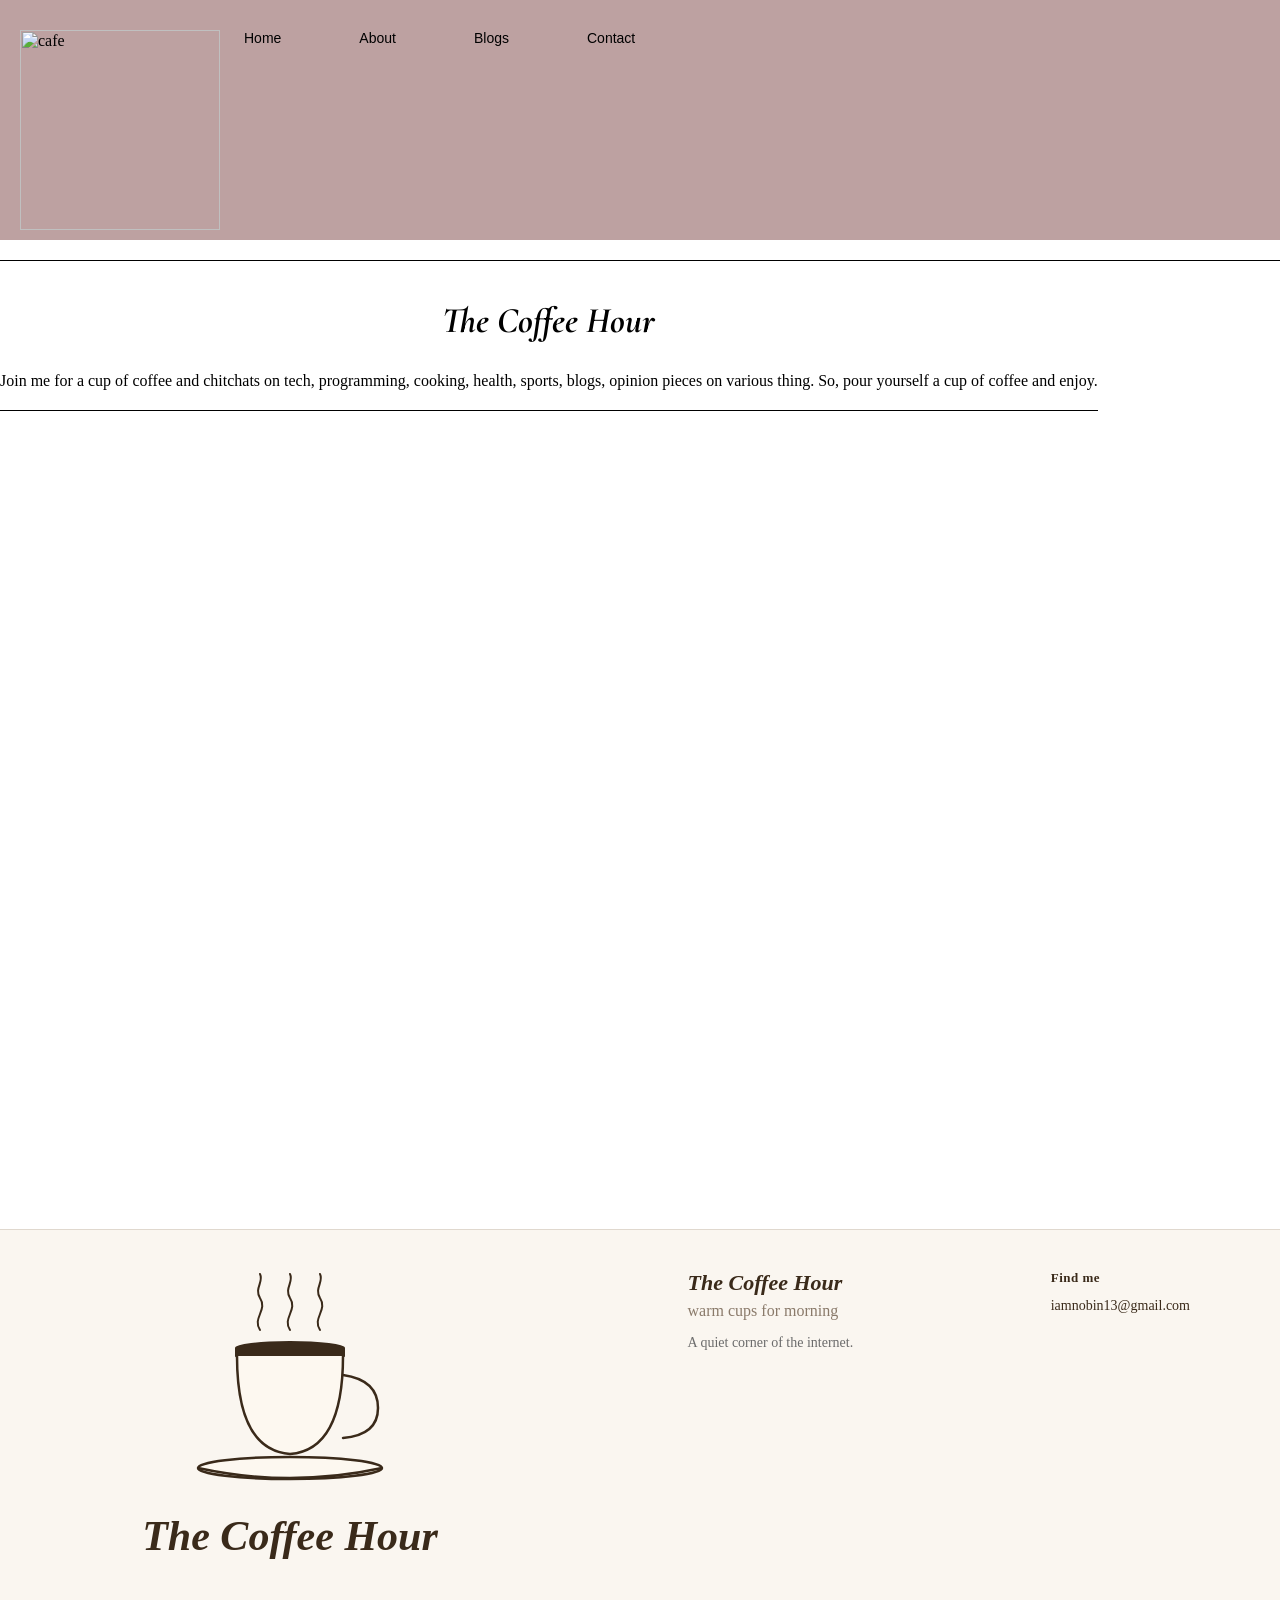
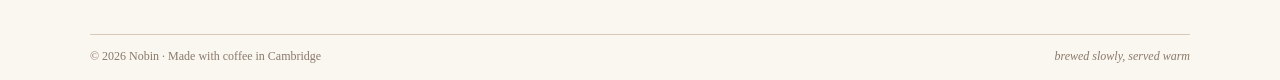
==== index.html @ 22c7fd55 "update" ====
<html>
    <head>
        <meta charset="UTF-8 "> 
        <meta name="viewport" content="width=device-width, initial-scale=1.0">
        <title>The Coffee Hour</title> 
        <link rel ="stylesheet" href="styles.css">
        <meta name="description" content="Personal website of Nobin - a programmer writing about tech, programming, and travelling." />
        <meta name="keywords" content=" programming, technology, travel, Cambridge web development" />
        <link rel="stylesheet" href="styles.css">
        <link rel="preconnect" href="https://fonts.googleapis.com">
        <link rel="preconnect" href="https://fonts.gstatic.com" crossorigin>
        <link href="https://fonts.googleapis.com/css2?family=Cormorant+Garamond:ital,wght@0,400;0,600;1,400;1,700;1,900;1&display=swap" rel="stylesheet"> 
    </head>
   


    <body> 
        <header> 
            <nav class = 'navbar'>            
                <img src = "Logo1.svg" alt="cafe" class="logo">
                <ul>
                    <li><a href="#">Home</a></li>
                    <li><a href="#">About</a></li>
                    <li><a href="#">Blogs</a></li>
                    <li><a href="#">Contact</a></li>
                </ul>
            </nav>
            <div class = 'burger' onclick = "toggleMenu()">☰</div>      

        </header> 
         <hr>

        <main> 
            <section > 
                <div class ='flowers'> 
                <h1 class = 'title'>The Coffee Hour</h1>
                </div>
            

            <div class = 'content'>
            <p> Join me for a cup of coffee and chitchats on tech, programming, cooking, health, sports, blogs, opinion pieces on various thing. So, pour yourself a cup of coffee and enjoy. </p>                   
            </div>
            <hr>
            </section>
        </main> 

       <footer class="site-footer">
        <div class="footer-content">
          <img src="logo1.svg" alt="cafe" class="footer-logo">
        <div class="footer-brand">
        <p class="footer-name">The Coffee Hour</p>
        <p class="footer-tagline">warm cups for morning</p>
        <p class="footer-blurb">A quiet corner of the internet.</p>
        </div>

      <div class="footer-contact">
      <p class="footer-heading">Find me</p>
      <a href="mailto:iamnobin13@gmail.com">iamnobin13@gmail.com</a>
     </div>
     </div>

    <div class="footer-bottom">
    <span>&copy; 2026 Nobin · Made with coffee in Cambridge</span>
    <span class="footer-bottom-right">brewed slowly, served warm</span>
    </div>
    </footer>
    </body>

 </html>
---- styles.css ----
header{
    display: flex;
    justify-content: space-between;
    align-items: center;
    padding: 30px 20px 10px;
    background-color: rgb(189, 161, 161);


}

*{
    box-sizing: border-box;
}

hr {
    margin-top: 20px;
    border: none;
    border-top: 1px solid rgb(0, 0, 0);
    width: 100%;
    display:block
}

html, body{
    background-color: hsl(0, 0%, 100%);
    margin: 0;
    padding: 0;  
}

.flowers{
  font-family: 'Cormorant Garamond', serif;
  font-size: 24px;
  font-style: italic;
  text-align: center;
  font-weight: bold;
}




.content {
    text-align:center;
    font-family: 'Caveat', cursive;
    font-weight: 500;
}


.navbar {
    display:flex;
    justify-content: space-between;
}

.navbar ul {
    display: flex;
    list-style: none;
    gap: 30px;
    padding: 0;
    margin: 0;
    font-size: 14px;
    font-family: Georgia, sans-serif, 'Times New Roman', serif;
    text-decoration: none;
    
   
   
}

.navbar a:hover{
    background-color: rgb(0, 0, 0);
}

.navbar ul a {
    text-decoration: none;
    color: rgb(0, 0, 0);
    padding: 11px 24px;

}

.burger {
    display: none;
    cursor: pointer;
    font-size: 22px;

}
main {
  display: flex;
  min-height: 100vh;
}




.logo{
  width: 200px;  
  height: auto;
  flex-shrink: 0;
}

.site-footer {
  background-color: #faf6f0;
  border-top: 1px solid #e0d8ce;
  padding: 40px 40px 16px;
  font-family: Georgia, serif;
  color: #3a2a1a;
  margin-top: 60px;
}

.footer-content {
  display: flex;
  justify-content: space-between;
  flex-wrap: wrap;
  gap: 40px;
  max-width: 1100px;
  margin: 0 auto 24px;
}

.footer-brand {
  max-width: 360px;
}

.footer-name {
  font-size: 22px;
  font-style: italic;
  font-weight: bold;
  margin: 0 0 6px;
}

.footer-tagline {
  font-family: 'Caveat', cursive;
  font-size: 16px;
  color: #8a7a6a;
  margin: 0 0 12px;
}

.footer-blurb {
  font-size: 14px;
  line-height: 1.6;
  color: #6b6b6b;
  margin: 0;
}

.footer-contact .footer-heading {
  font-size: 13px;
  font-weight: bold;
  letter-spacing: 0.5px;
  margin: 0 0 12px;
}

.footer-contact a {
  color: #3a2a1a;
  text-decoration: none;
  font-size: 14px;
}

.footer-contact a:hover {
  text-decoration: underline;
}

.footer-bottom {
  max-width: 1100px;
  margin: 0 auto;
  border-top: 1px solid #d8c8b8;
  padding-top: 14px;
  display: flex;
  justify-content: space-between;
  align-items: center;
  font-size: 12px;
  color: #8a7a6a;
}

.footer-bottom-right {
  font-style: italic;
}

@media (max-width: 600px) {
  .footer-bottom {
    flex-direction: column;
    gap: 6px;
    text-align: center;
  }

  .footer-logo{
    width:50px;
  }
}
---- styles.css ----
header{
    display: flex;
    justify-content: space-between;
    align-items: center;
    padding: 30px 20px 10px;
    background-color: rgb(189, 161, 161);


}

*{
    box-sizing: border-box;
}

hr {
    margin-top: 20px;
    border: none;
    border-top: 1px solid rgb(0, 0, 0);
    width: 100%;
    display:block
}

html, body{
    background-color: hsl(0, 0%, 100%);
    margin: 0;
    padding: 0;  
}

.flowers{
  font-family: 'Cormorant Garamond', serif;
  font-size: 24px;
  font-style: italic;
  text-align: center;
  font-weight: bold;
}




.content {
    text-align:center;
    font-family: 'Caveat', cursive;
    font-weight: 500;
}


.navbar {
    display:flex;
    justify-content: space-between;
}

.navbar ul {
    display: flex;
    list-style: none;
    gap: 30px;
    padding: 0;
    margin: 0;
    font-size: 14px;
    font-family: Georgia, sans-serif, 'Times New Roman', serif;
    text-decoration: none;
    
   
   
}

.navbar a:hover{
    background-color: rgb(0, 0, 0);
}

.navbar ul a {
    text-decoration: none;
    color: rgb(0, 0, 0);
    padding: 11px 24px;

}

.burger {
    display: none;
    cursor: pointer;
    font-size: 22px;

}
main {
  display: flex;
  min-height: 100vh;
}




.logo{
  width: 200px;  
  height: auto;
  flex-shrink: 0;
}

.site-footer {
  background-color: #faf6f0;
  border-top: 1px solid #e0d8ce;
  padding: 40px 40px 16px;
  font-family: Georgia, serif;
  color: #3a2a1a;
  margin-top: 60px;
}

.footer-content {
  display: flex;
  justify-content: space-between;
  flex-wrap: wrap;
  gap: 40px;
  max-width: 1100px;
  margin: 0 auto 24px;
}

.footer-brand {
  max-width: 360px;
}

.footer-name {
  font-size: 22px;
  font-style: italic;
  font-weight: bold;
  margin: 0 0 6px;
}

.footer-tagline {
  font-family: 'Caveat', cursive;
  font-size: 16px;
  color: #8a7a6a;
  margin: 0 0 12px;
}

.footer-blurb {
  font-size: 14px;
  line-height: 1.6;
  color: #6b6b6b;
  margin: 0;
}

.footer-contact .footer-heading {
  font-size: 13px;
  font-weight: bold;
  letter-spacing: 0.5px;
  margin: 0 0 12px;
}

.footer-contact a {
  color: #3a2a1a;
  text-decoration: none;
  font-size: 14px;
}

.footer-contact a:hover {
  text-decoration: underline;
}

.footer-bottom {
  max-width: 1100px;
  margin: 0 auto;
  border-top: 1px solid #d8c8b8;
  padding-top: 14px;
  display: flex;
  justify-content: space-between;
  align-items: center;
  font-size: 12px;
  color: #8a7a6a;
}

.footer-bottom-right {
  font-style: italic;
}

@media (max-width: 600px) {
  .footer-bottom {
    flex-direction: column;
    gap: 6px;
    text-align: center;
  }

  .footer-logo{
    width:50px;
  }
}
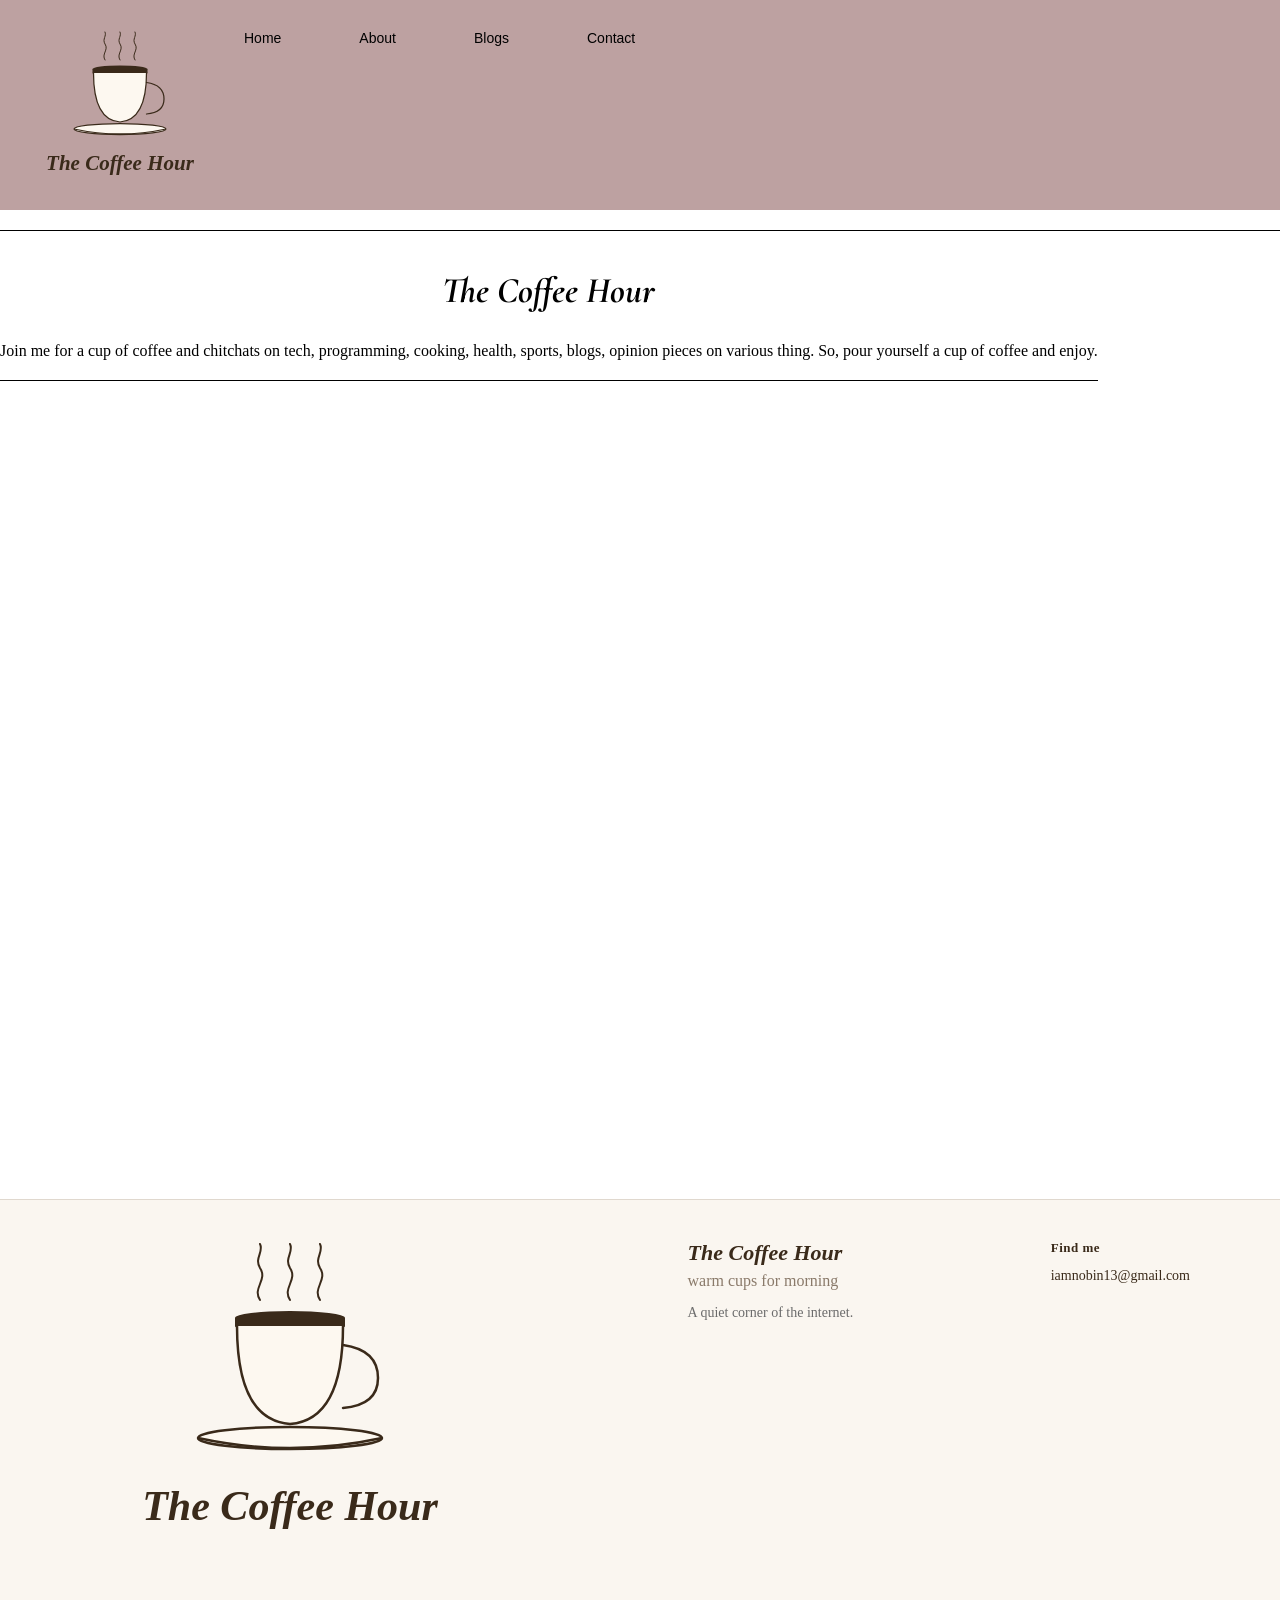
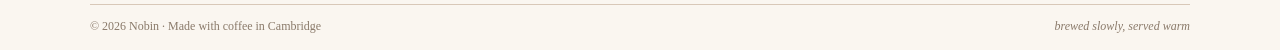
==== commit 644bf715: "update" ====
--- a/index.html
+++ b/index.html
@@ -17,7 +17,7 @@
     <body> 
         <header> 
             <nav class = 'navbar'>            
-                <img src = "Logo1.svg" alt="cafe" class="logo">
+                <img src = "logo1.svg" alt="cafe" class="logo">
                 <ul>
                     <li><a href="#">Home</a></li>
                     <li><a href="#">About</a></li>
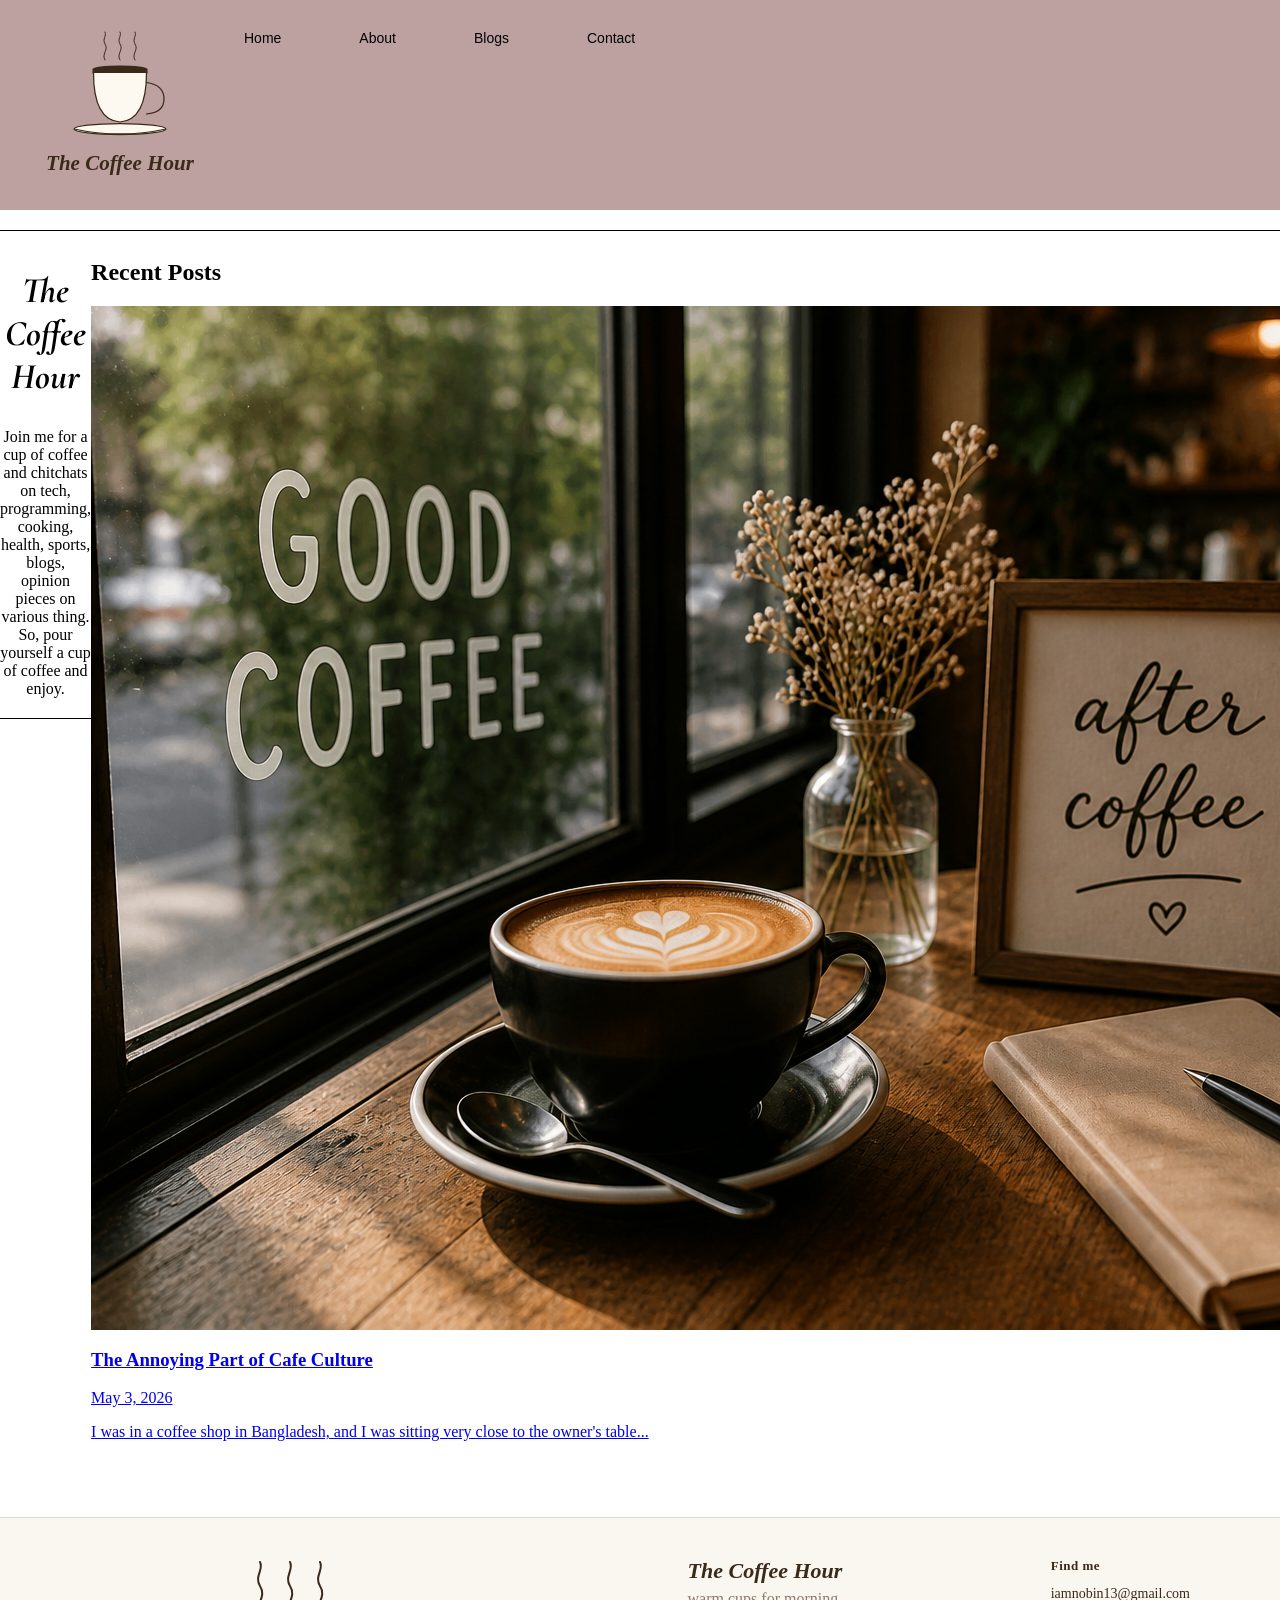
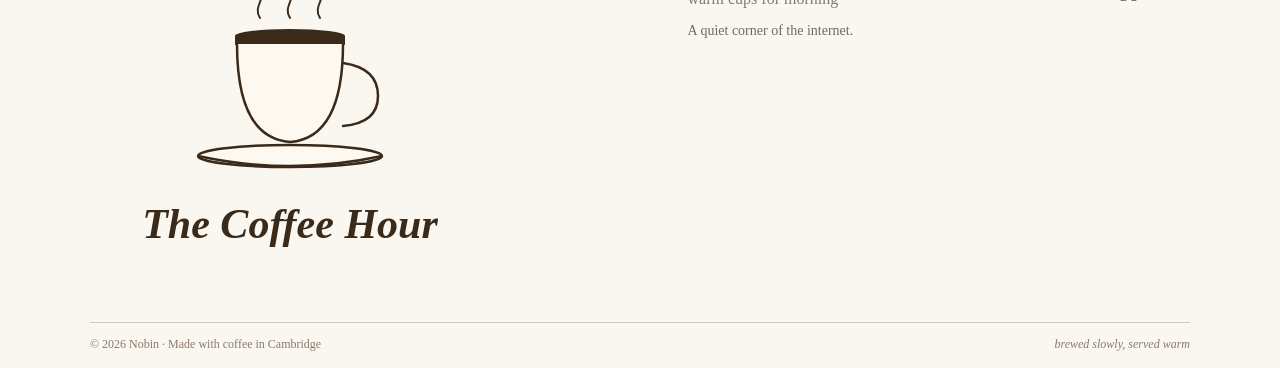
==== commit 32e2a5bf: "update" ====
--- a/index.html
+++ b/index.html
@@ -4,7 +4,8 @@
         <meta name="viewport" content="width=device-width, initial-scale=1.0">
         <title>The Coffee Hour</title> 
         <link rel ="stylesheet" href="styles.css">
-        <meta name="description" content="Personal website of Nobin - a programmer writing about tech, programming, and travelling." />
+        <link rel = "stylesheet" href="blog.css">
+        <meta name="description" content="Personal website of Nobin - a programmer writing about tech, programming, and travelling."/>
         <meta name="keywords" content=" programming, technology, travel, Cambridge web development" />
         <link rel="stylesheet" href="styles.css">
         <link rel="preconnect" href="https://fonts.googleapis.com">
@@ -14,14 +15,14 @@
    
 
 
-    <body> 
+    <body class = "homepage"> 
         <header> 
             <nav class = 'navbar'>            
                 <img src = "logo1.svg" alt="cafe" class="logo">
                 <ul>
-                    <li><a href="#">Home</a></li>
+                    <li><a href="index.html">Home</a></li>
                     <li><a href="#">About</a></li>
-                    <li><a href="#">Blogs</a></li>
+                    <li><a href="Blog1.html">Blogs</a></li>
                     <li><a href="#">Contact</a></li>
                 </ul>
             </nav>
@@ -42,7 +43,18 @@
             </div>
             <hr>
             </section>
-        </main> 
+            <section class="recent-posts">
+      <h2>Recent Posts</h2>
+
+      <a href="cafe-culture.html" class="blog-card">
+        <img src="image1.PNG" alt="" class="card-image">
+        <div class="card-text">
+          <h3>The Annoying Part of Cafe Culture</h3>
+          <p class="card-date">May 3, 2026</p>
+          <p class="card-excerpt">I was in a coffee shop in Bangladesh, and I was sitting very close to the owner's table...</p>
+        </div>
+    </a>
+    </main> 
 
        <footer class="site-footer">
         <div class="footer-content">
--- a/styles.css
+++ b/styles.css
@@ -180,4 +180,122 @@
   .footer-logo{
     width:50px;
   }
+}
+
+.page-home .recent-posts {
+  max-width: 800px;
+  margin: 40px auto;
+  padding: 0 20px;
+}
+
+.page-home .recent-posts h2 {
+  font-family: Georgia, serif;
+  font-size: 1.6rem;
+  margin-bottom: 24px;
+  color: #3a2a1a;
+}
+
+.page-home .blog-card {
+  display: flex;
+  gap: 20px;
+  text-decoration: none;
+  color: inherit;
+  padding: 15px;
+  border-radius: 8px;
+  transition: background-color 0.2s;
+  margin-bottom: 20px;
+}
+
+.page-home .blog-card:hover {
+  background-color: #faf6f0;
+}
+
+.page-home .card-image {
+  width: 220px;
+  height: 150px;
+  object-fit: cover;
+  border-radius: 6px;
+  flex-shrink: 0;
+}
+
+.page-home .card-text h3 {
+  margin: 0 0 8px 0;
+  font-family: Georgia, serif;
+  font-size: 1.25rem;
+  color: #3a2a1a;
+}
+
+.page-home .card-date {
+  font-size: 0.85rem;
+  color: #888;
+  margin: 0 0 10px 0;
+}
+
+.page-home .card-excerpt {
+  margin: 0;
+  line-height: 1.5;
+  color: #444;
+  font-size: 0.95rem;
+}
+
+@media (max-width: 600px) {
+  .page-home .blog-card {
+    flex-direction: column;
+  }
+  .page-home .card-image {
+    width: 100%;
+    height: 200px;
+  }
+}
+
+.page-post .post {
+  max-width: 720px;
+  margin: 40px auto;
+  padding: 0 20px;
+}
+
+.page-post .post-title {
+  font-family: Georgia, serif;
+  font-size: 2.2rem;
+  font-style: italic;
+  margin-bottom: 8px;
+  color: #3a2a1a;
+  line-height: 1.2;
+}
+
+.page-post .post-date {
+  color: #8a7a6a;
+  font-size: 0.9rem;
+  margin-bottom: 24px;
+  font-family: 'Caveat', cursive;
+}
+
+.page-post .post-cover {
+  width: 100%;
+  height: 360px;
+  object-fit: cover;
+  border-radius: 8px;
+  margin: 0 0 32px 0;
+}
+
+.page-post .post p {
+  font-family: Georgia, serif;
+  line-height: 1.75;
+  font-size: 1.1rem;
+  color: #2a2a2a;
+  margin-bottom: 1.3em;
+}
+
+.page-post .post h2 {
+  font-family: Georgia, serif;
+  font-size: 1.5rem;
+  margin-top: 2em;
+  margin-bottom: 0.6em;
+  color: #3a2a1a;
+}
+
+.page-post .post-todo {
+  color: #888;
+  text-align: center;
+  margin-top: 2em;
 }
--- a/styles.css
+++ b/styles.css
@@ -180,4 +180,122 @@
   .footer-logo{
     width:50px;
   }
+}
+
+.page-home .recent-posts {
+  max-width: 800px;
+  margin: 40px auto;
+  padding: 0 20px;
+}
+
+.page-home .recent-posts h2 {
+  font-family: Georgia, serif;
+  font-size: 1.6rem;
+  margin-bottom: 24px;
+  color: #3a2a1a;
+}
+
+.page-home .blog-card {
+  display: flex;
+  gap: 20px;
+  text-decoration: none;
+  color: inherit;
+  padding: 15px;
+  border-radius: 8px;
+  transition: background-color 0.2s;
+  margin-bottom: 20px;
+}
+
+.page-home .blog-card:hover {
+  background-color: #faf6f0;
+}
+
+.page-home .card-image {
+  width: 220px;
+  height: 150px;
+  object-fit: cover;
+  border-radius: 6px;
+  flex-shrink: 0;
+}
+
+.page-home .card-text h3 {
+  margin: 0 0 8px 0;
+  font-family: Georgia, serif;
+  font-size: 1.25rem;
+  color: #3a2a1a;
+}
+
+.page-home .card-date {
+  font-size: 0.85rem;
+  color: #888;
+  margin: 0 0 10px 0;
+}
+
+.page-home .card-excerpt {
+  margin: 0;
+  line-height: 1.5;
+  color: #444;
+  font-size: 0.95rem;
+}
+
+@media (max-width: 600px) {
+  .page-home .blog-card {
+    flex-direction: column;
+  }
+  .page-home .card-image {
+    width: 100%;
+    height: 200px;
+  }
+}
+
+.page-post .post {
+  max-width: 720px;
+  margin: 40px auto;
+  padding: 0 20px;
+}
+
+.page-post .post-title {
+  font-family: Georgia, serif;
+  font-size: 2.2rem;
+  font-style: italic;
+  margin-bottom: 8px;
+  color: #3a2a1a;
+  line-height: 1.2;
+}
+
+.page-post .post-date {
+  color: #8a7a6a;
+  font-size: 0.9rem;
+  margin-bottom: 24px;
+  font-family: 'Caveat', cursive;
+}
+
+.page-post .post-cover {
+  width: 100%;
+  height: 360px;
+  object-fit: cover;
+  border-radius: 8px;
+  margin: 0 0 32px 0;
+}
+
+.page-post .post p {
+  font-family: Georgia, serif;
+  line-height: 1.75;
+  font-size: 1.1rem;
+  color: #2a2a2a;
+  margin-bottom: 1.3em;
+}
+
+.page-post .post h2 {
+  font-family: Georgia, serif;
+  font-size: 1.5rem;
+  margin-top: 2em;
+  margin-bottom: 0.6em;
+  color: #3a2a1a;
+}
+
+.page-post .post-todo {
+  color: #888;
+  text-align: center;
+  margin-top: 2em;
 }
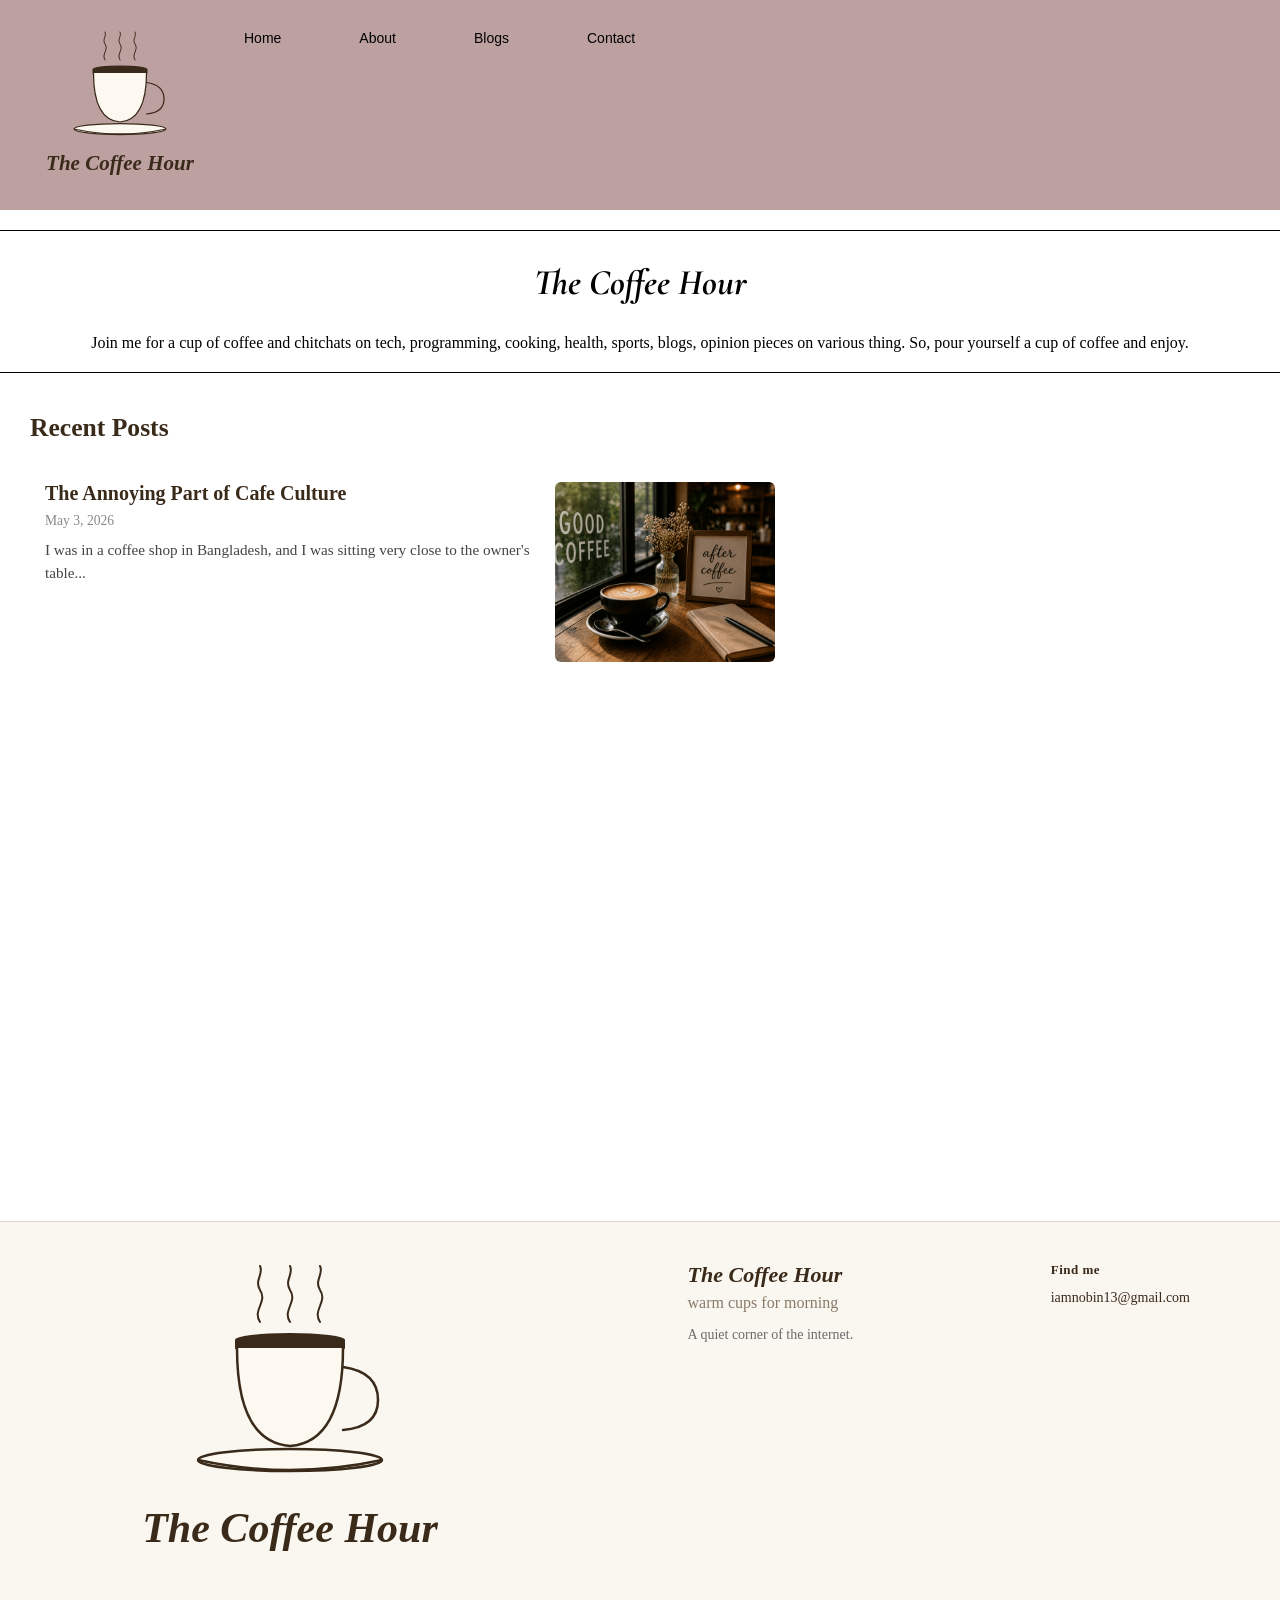
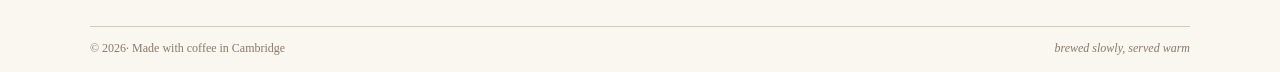
==== commit 1f683c20: "update" ====
--- a/index.html
+++ b/index.html
@@ -15,7 +15,7 @@
    
 
 
-    <body class = "homepage"> 
+    <body class = "page-home"> 
         <header> 
             <nav class = 'navbar'>            
                 <img src = "logo1.svg" alt="cafe" class="logo">
@@ -30,7 +30,7 @@
 
         </header> 
          <hr>
-
+ 
         <main> 
             <section > 
                 <div class ='flowers'> 
@@ -49,7 +49,7 @@
       <a href="cafe-culture.html" class="blog-card">
         <img src="image1.PNG" alt="" class="card-image">
         <div class="card-text">
-          <h3>The Annoying Part of Cafe Culture</h3>
+          <h3>The Annoying Part of Cafe Culture</h3> 
           <p class="card-date">May 3, 2026</p>
           <p class="card-excerpt">I was in a coffee shop in Bangladesh, and I was sitting very close to the owner's table...</p>
         </div>
@@ -72,7 +72,7 @@
      </div>
 
     <div class="footer-bottom">
-    <span>&copy; 2026 Nobin · Made with coffee in Cambridge</span>
+    <span>&copy; 2026· Made with coffee in Cambridge</span>
     <span class="footer-bottom-right">brewed slowly, served warm</span>
     </div>
     </footer>
--- a/styles.css
+++ b/styles.css
@@ -8,7 +8,7 @@
 
 }
 
-*{
+*{ 
     box-sizing: border-box;
 }
 
@@ -81,7 +81,7 @@
 
 }
 main {
-  display: flex;
+
   min-height: 100vh;
 }
 
@@ -178,13 +178,16 @@
   }
 
   .footer-logo{
-    width:50px;
+    width:40px;
   }
 }
 
 .page-home .recent-posts {
   max-width: 800px;
-  margin: 40px auto;
+  margin-top: 40px;
+  margin-bottom: 40px;
+  margin-left: 10px;
+  margin-right: auto;
   padding: 0 20px;
 }
 
@@ -196,6 +199,7 @@
 }
 
 .page-home .blog-card {
+  flex-direction: row-reverse;
   display: flex;
   gap: 20px;
   text-decoration: none;
@@ -203,8 +207,8 @@
   padding: 15px;
   border-radius: 8px;
   transition: background-color 0.2s;
-  margin-bottom: 20px;
-}
+  margin-bottom: 20px; 
+} 
 
 .page-home .blog-card:hover {
   background-color: #faf6f0;
@@ -212,7 +216,7 @@
 
 .page-home .card-image {
   width: 220px;
-  height: 150px;
+  height: 180px;
   object-fit: cover;
   border-radius: 6px;
   flex-shrink: 0;
@@ -241,6 +245,11 @@
 @media (max-width: 600px) {
   .page-home .blog-card {
     flex-direction: column;
+  }
+
+  .page-home main{
+    min-height: 50vh;;
+
   }
   .page-home .card-image {
     width: 100%;
--- a/styles.css
+++ b/styles.css
@@ -8,7 +8,7 @@
 
 }
 
-*{
+*{ 
     box-sizing: border-box;
 }
 
@@ -81,7 +81,7 @@
 
 }
 main {
-  display: flex;
+
   min-height: 100vh;
 }
 
@@ -178,13 +178,16 @@
   }
 
   .footer-logo{
-    width:50px;
+    width:40px;
   }
 }
 
 .page-home .recent-posts {
   max-width: 800px;
-  margin: 40px auto;
+  margin-top: 40px;
+  margin-bottom: 40px;
+  margin-left: 10px;
+  margin-right: auto;
   padding: 0 20px;
 }
 
@@ -196,6 +199,7 @@
 }
 
 .page-home .blog-card {
+  flex-direction: row-reverse;
   display: flex;
   gap: 20px;
   text-decoration: none;
@@ -203,8 +207,8 @@
   padding: 15px;
   border-radius: 8px;
   transition: background-color 0.2s;
-  margin-bottom: 20px;
-}
+  margin-bottom: 20px; 
+} 
 
 .page-home .blog-card:hover {
   background-color: #faf6f0;
@@ -212,7 +216,7 @@
 
 .page-home .card-image {
   width: 220px;
-  height: 150px;
+  height: 180px;
   object-fit: cover;
   border-radius: 6px;
   flex-shrink: 0;
@@ -241,6 +245,11 @@
 @media (max-width: 600px) {
   .page-home .blog-card {
     flex-direction: column;
+  }
+
+  .page-home main{
+    min-height: 50vh;;
+
   }
   .page-home .card-image {
     width: 100%;
